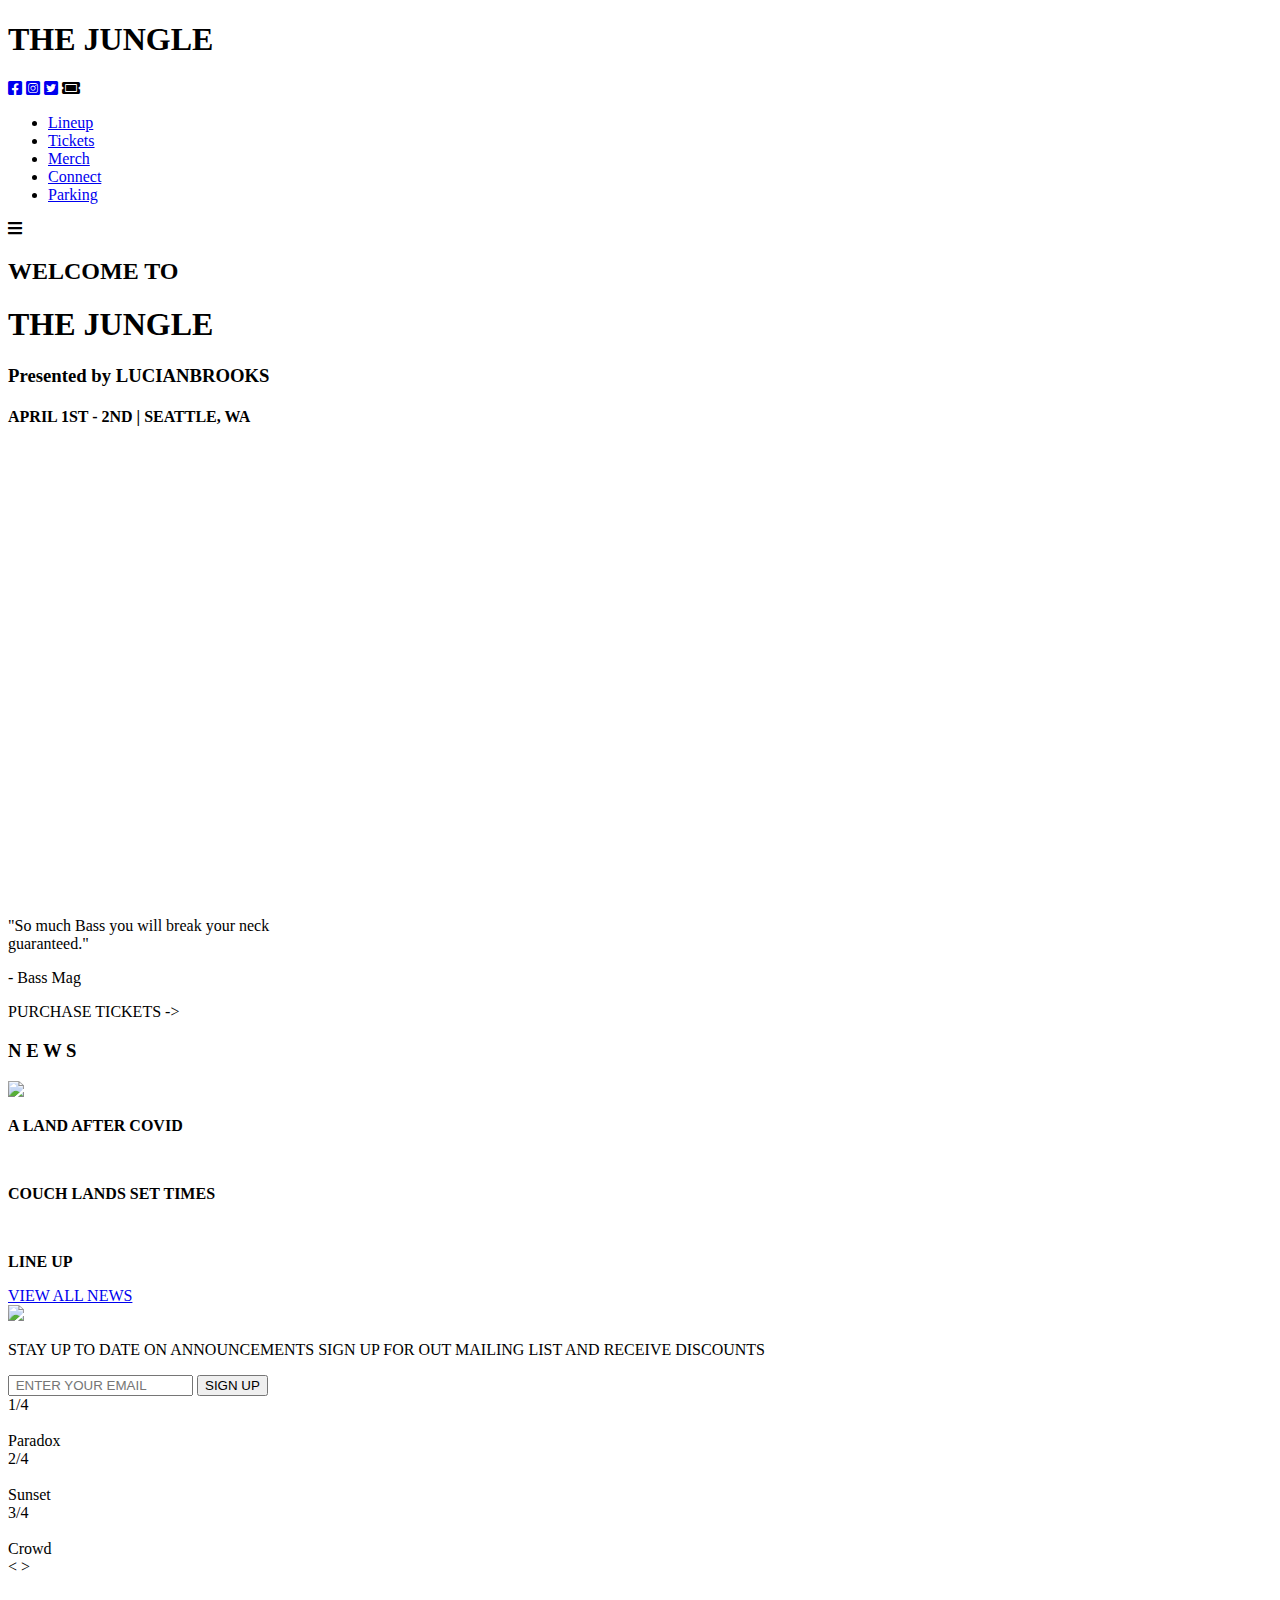
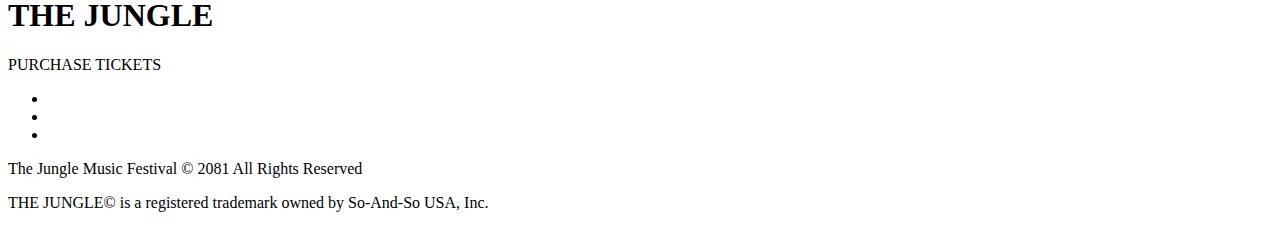
==== Festival/index.html @ 335260c5 "Changed Jungle to Index.html" ====
<!DOCTYPE html>
<html lang="en">
<head>
    <meta charset="UTF-8">
    <meta http-equiv="X-UA-Compatible" content="IE=edge">
    <meta name="viewport" content="width=device-width, initial-scale=1.0">
    <title>~JUNGLE~©</title>
    <link rel="stylesheet" href="jungle.css">
    <link rel="stylesheet" href="https://cdnjs.cloudflare.com/ajax/libs/font-awesome/5.15.2/css/all.min.css">
</head>
        
<body>
    <nav>
        <div class="nav">
             <h1 class="logo">THE JUNGLE</h1>   
            <a href="https://www.facebook.com/Excision/"><i class="fab fa-facebook-square"></i></a>
            <a href="https://www.instagram.com/excision/?hl=en"><i class="fab fa-instagram-square"></i></a>
            <a href="https://twitter.com/Excision?ref_src=twsrc%5Egoogle%7Ctwcamp%5Eserp%7Ctwgr%5Eauthor"> <i class="fab fa-twitter-square"></i></a>
             <i class="fas fa-ticket-alt"></i>

        <div id="nav-toggle" class="nav-toggle">
          <ul>
            <li><a href="#">Lineup</a> </li>
            <li><a href="#">Tickets</li>
            <li><a href="#">Merch</a></li>
            <li><a href="#">Connect</a></li>
            <li><a href="#">Parking</a></li>
          </ul>
        </div>

             
               <i id="toggle" class="fas fa-bars"></i>
            
          </div>
    </nav>      

<section id="container1">
    <div class="title">
      <h2 class="welcome">WELCOME TO</h2>
      <h1 class="logo">THE JUNGLE</h1>
      <h3>Presented by LUCIANBROOKS</h3>
      <h4>APRIL 1ST - 2ND | SEATTLE, WA</h4>
    </div>
    
     <!-- <video src="https://www.youtube.com/embed/xqeQwab1tHg"></video> -->

<div class="vid">
    <iframe width="600px" height="450" src="https://www.youtube.com/embed/xqeQwab1tHg" frameborder="0" allow="accelerometer; autoplay; clipboard-write; encrypted-media; gyroscope; picture-in-picture" allowfullscreen></iframe>
</div>

    <div class="bill-div">
      <p class="billboard">"So much Bass you will break your neck<br>guaranteed."</p>
      <p id="bill-name">- Bass Mag</p>
    </div>
    <div class="tickets"  >
        <span href="##" id="tickets">PURCHASE TICKETS -></span>
    </div>
</section>

<!--container 2-->

<container class="container2">

    <div class="news-head">
         <h3 class="news">N E W S</h3>
    </div>
    <div class="news-pics">
        <div class="news-cont">
            <img src="https://www.lostlandsfestival.com/wp-content/uploads/2020/06/LL2020_LookingAhead2021_NewsArticle.jpg" >
            <p><b>A LAND AFTER COVID</b></p>
        </div>
        <div class="news-cont">
            <img src="https://www.lostlandsfestival.com/wp-content/uploads/2020/04/CouchLandsSchedule_NewsArticle.jpg" alt="">
            <p><b>COUCH LANDS SET TIMES</b></p>
        </div>
        <div class="news-cont">
            <img src="https://www.lostlandsfestival.com/wp-content/uploads/2020/06/LL2020_NewStageReveal_NewsArticle-1.jpg" alt="">
            <p><b>LINE UP</b></p>
        </div>
    </div>
    <a class="btn" href="https://excision.ca/news/">
        <span class="button-text">VIEW ALL NEWS</span>
    </a>
    <!--News stuff goes to another page-->

    <div class="dino">
    <img id="dino" src="https://i.pinimg.com/originals/03/b3/50/03b3509bee6fbce6a2cf0f540802aaf5.png" style="height: 300px;">
    </div>

<!--Sign Up-->
    <div class="email">
        <p class="sign-up">STAY UP TO DATE ON ANNOUNCEMENTS SIGN UP FOR OUT MAILING LIST AND RECEIVE DISCOUNTS</p>
        <div class="enteremail">
            <input type="text" id="email" placeholder=" ENTER YOUR EMAIL">
            <input onclick="placeholderText()" id="signup" type="submit" value="SIGN UP">
        </div>    
    </div>
</container>


<!-- PICS SLIDESHOW -->

<div class="pics"> 
    <div class="mySlides">
        <div class="number">1/4</div>
        <img src="https://www.lostlandsfestival.com/wp-content/uploads/2019/10/LostLands2019paradox.jpg" style="width: 100%" alt="">
        <div class="text">Paradox</div>
    </div>
    <div class="mySlides">
        <div class="number">2/4</div>
        <img src="https://www.lostlandsfestival.com/wp-content/uploads/2019/10/LostLands2019dinos_sunset3.jpg" style="width: 100%" alt="">
        <div class="text">Sunset</div>
    </div>
    <div class="mySlides">
        <div class="number">3/4</div>
        <img src="https://www.lostlandsfestival.com/wp-content/uploads/2019/10/LostLands2019crowd_dinos.jpg" style="width: 100%" alt="">
        <div class="text">Crowd</div>
    </div>
    <a class="prev" onclick="plusSlides(-1)"&#10094;><</a>
    <a class="next" onclick="plusSlides(1)"&#10095;>></a>

<div class="dot-cont">
    <span class="dot" onClick="currentSlide(1)"></span>
    <span class="dot" onClick="currentSlide(2)"></span>
    <span class="dot" onClick="currentSlide(3)"></span>
</div>
</div>

<!-- FOOTER -->

    <footer>
        <div class="footer">
            <h1 class="logo">THE JUNGLE</h1>
            <p class="tickets-footer">PURCHASE TICKETS</p>
            <ul>
                
                <li class="icons"></li>
                <li class="icons"></li>
                <li class="icons"></li>
            </ul>
        </div>
        <!-- logo, purchase tickets,
            -footer stuff like social media etclogo's to click on that move a bit,
            -Copyright stuf etc.
        -->
    </footer>

    <div class="copyrights">
        <p class="rights">The Jungle Music Festival © 2081 All Rights Reserved</p>
        <p class="registered">THE JUNGLE© is a registered trademark owned by So-And-So USA, Inc.</p>
    </div>

    <script src="jungle.js"></script>

</body>
</html>
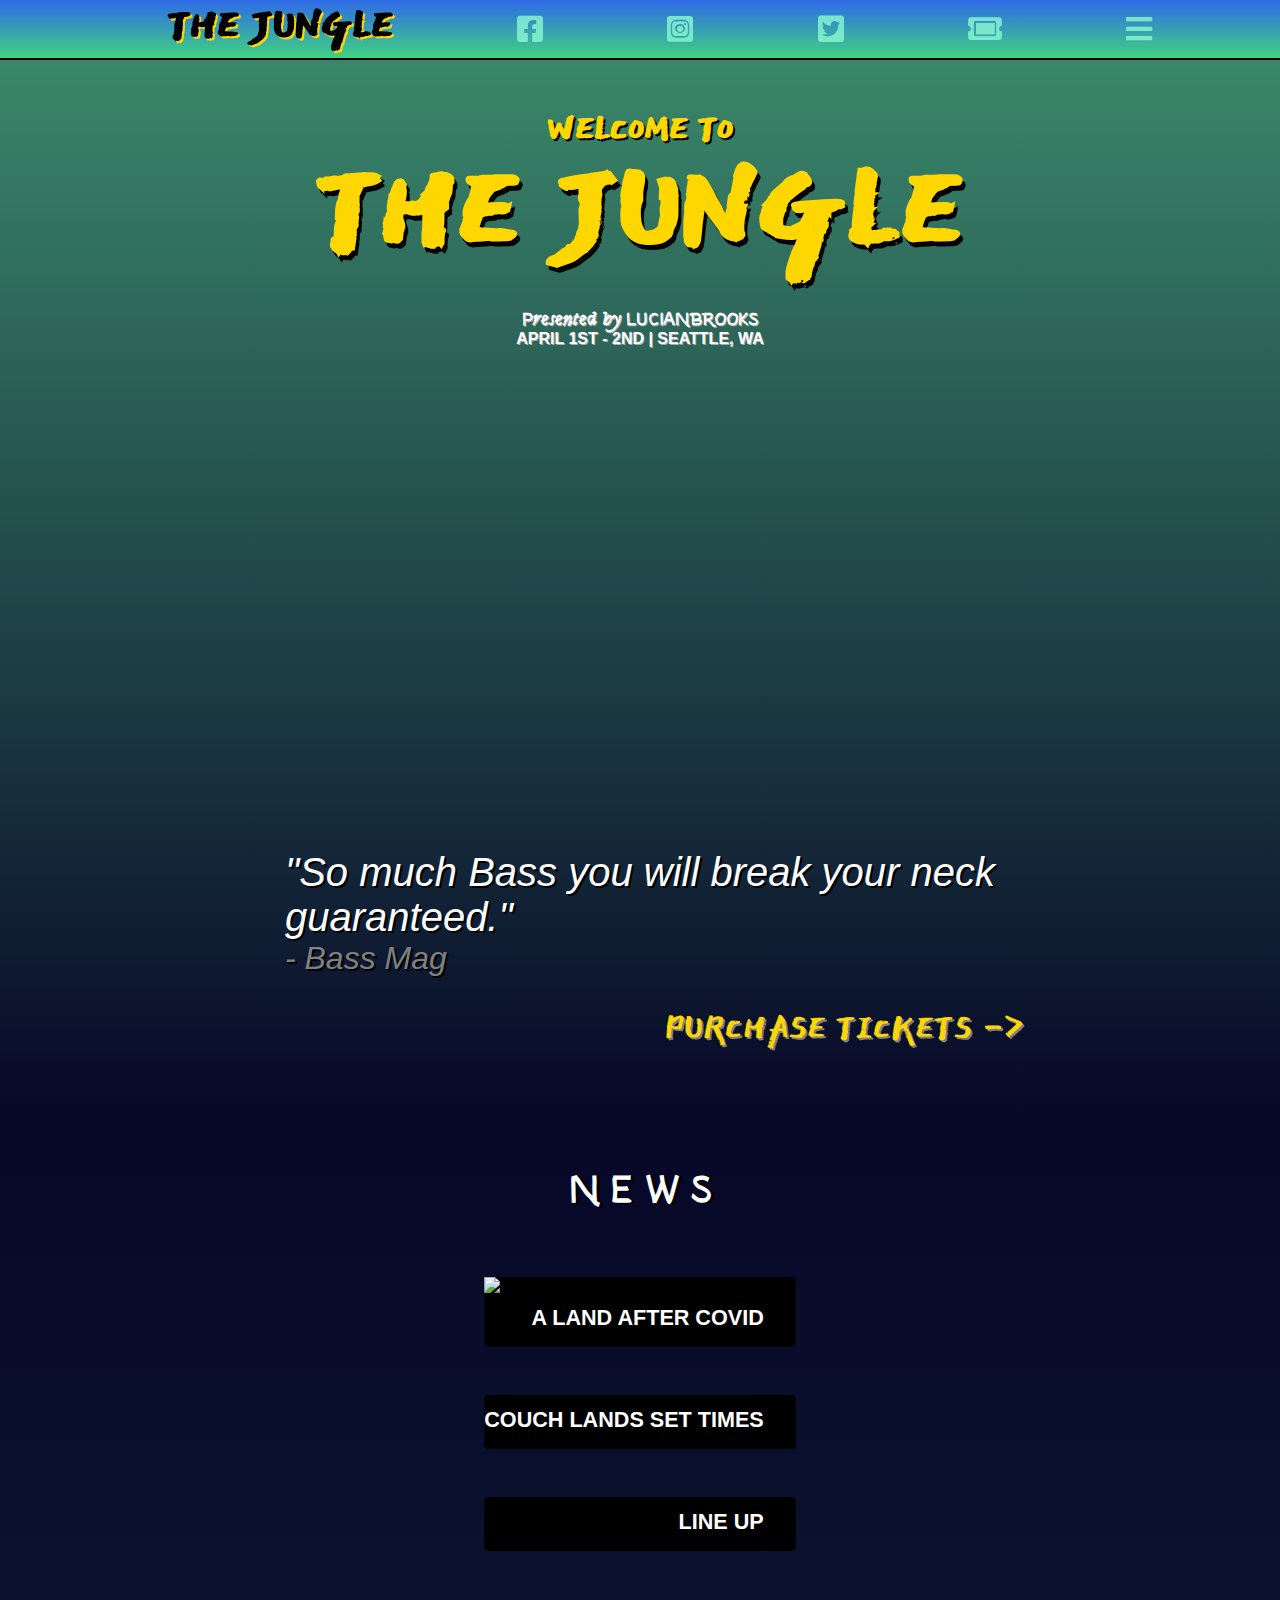
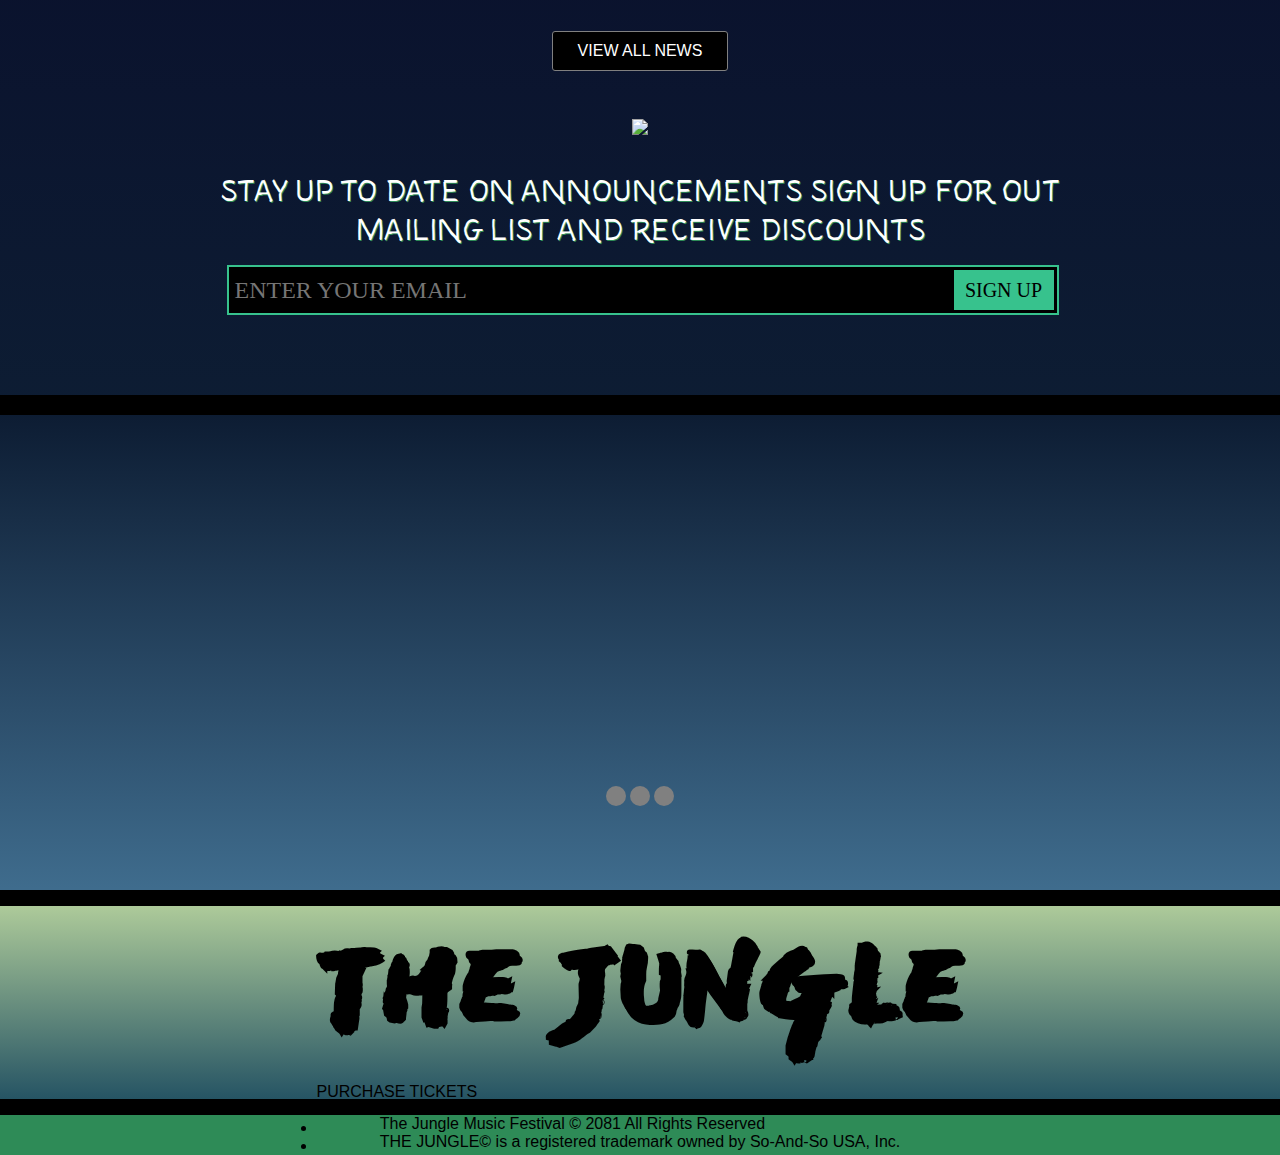
==== commit a6f29c09: "Adjusted NavBar, Welcome-Section" ====
--- a/Festival/index.html
+++ b/Festival/index.html
@@ -12,7 +12,7 @@
 <body>
     <nav>
         <div class="nav">
-             <h1 class="logo">THE JUNGLE</h1>   
+             <h3 class="logo">THE JUNGLE</h3>   
             <a href="https://www.facebook.com/Excision/"><i class="fab fa-facebook-square"></i></a>
             <a href="https://www.instagram.com/excision/?hl=en"><i class="fab fa-instagram-square"></i></a>
             <a href="https://twitter.com/Excision?ref_src=twsrc%5Egoogle%7Ctwcamp%5Eserp%7Ctwgr%5Eauthor"> <i class="fab fa-twitter-square"></i></a>
--- a/Festival/jungle.css
+++ b/Festival/jungle.css
@@ -0,0 +1,532 @@
+
+@import url('https://fonts.googleapis.com/css2?family=East+Sea+Dokdo&family=Lacquer&display=swap');
+@import url('https://fonts.googleapis.com/css2?family=Syne+Tactile&display=swap');
+
+* {
+    box-sizing: border-box;
+    margin: 0;
+    padding: 0;
+}
+
+html {
+    scroll-behavior: smooth;
+}
+
+body {
+    font-family:  sans-serif, arial;
+    display: flex;
+    flex-direction: column;
+    align-items: center;
+    justify-content: center;
+    background-color: seagreen;
+}
+
+h1 {
+    font-family: 'East Sea Dokdo', sans-serif;
+    font-size: 10rem;
+    text-shadow: 3px 5px black;
+    margin-top: 0;
+    padding-top: 0;
+}
+
+h2 {
+    font-family: 'East Sea Dokdo', sans-serif;
+    font-size: 3rem;
+    color: gold;
+    text-shadow: 2px 2px black;
+}
+
+h3 {
+    font-family: 'Syne Tactile', 'Arial Narrow', Arial, sans-serif;
+}
+
+h3, h4 {
+    color: white;
+    text-shadow: 1px 1px darkgray;
+}
+
+/* NAV BAR */
+nav {
+    background: linear-gradient(
+        0deg,
+        rgba(64, 213, 131, 0.96),
+        rgb(47, 106, 232)
+    );
+    border-bottom: 2px solid black;
+    position: fixed;
+    display: flex;
+    justify-content: center;
+    top: 0;
+    left: 0;
+    width: 100%;
+    height: 60px;
+    z-index: 100;
+    transform: translateY(0%)
+}
+
+.nav {
+    width: 80%;
+    display: flex;
+    flex-direction: row;
+    justify-content: space-between;
+    align-items: center;
+}
+
+nav .logo {
+    font-family: 'East Sea Dokdo', sans-serif;
+    font-size: 3.5rem;
+    color: black;
+    display: flex;
+    justify-content: center;
+    margin-top: -10px;
+    text-shadow: 2px 2px gold;
+    padding-left: 2.5rem;
+}
+
+.nav i {
+    font-size: 30px;
+    color:#86f3cfd9;    
+}
+
+.toggle {
+    background-color: rgba(26, 24, 11, 0.481);
+    border-radius: 5px;
+    padding: .5rem;  
+}
+
+.toggle i {
+    color: gold;
+}
+
+nav ul {
+    padding: 0;
+    list-style-type: none;
+    margin: 0;
+}
+
+nav ul li {
+    padding: 0.5rem;
+}
+
+nav ul li a {
+    color: black;
+    text-decoration: none;
+    font-family: 'East Sea Dokdo', sans-serif, arial;
+    font-size: 2.5rem;
+    text-shadow: 2px 2px gold;
+}
+
+nav ul li a:hover {
+    color: seagreen;
+}
+
+.nav-toggle {
+    display: none;
+    transition: 0.3s ease; /* same thing as below */
+}
+
+.show-toggle {
+    display: flex;
+    transition: 0.3s ease; /*  hwo to make it ease in? */
+}
+
+@media only screen and (max-width: 800px) {
+    .nav-toggle {
+        flex-direction: column;
+    }
+}
+
+/* GREETING */
+
+#container1 {
+    margin-top: 0px;
+    padding-top: 5rem;
+    padding-bottom: 3rem;
+    display: flex;
+    flex-direction: column;
+    justify-content: center;
+    align-items: center;
+    width: 100%;
+    background-image: linear-gradient(
+        180deg,
+        rgba(75, 145, 133, .5),
+        rgb(7, 7, 39)
+    ),
+  url(./jungle.img/FreeVector-Jungle-Background.jpg);
+    background-size: cover;
+    background-repeat: no-repeat; 
+}
+
+.welcome {
+    margin-top: 3rem;
+    margin-bottom: 0;
+}
+
+.title .logo { 
+   padding-bottom: 0rem;
+   margin-top: -50px;
+}
+
+.title { 
+    color: gold;
+    display: flex;
+    flex-direction: column;
+    justify-content: center;
+    align-items: center;
+    margin-bottom: 1rem;
+    margin-top: -30px;
+}
+
+.vid {
+    /* padding-bottom: 2rem; */
+    margin-bottom: 2rem;
+}
+
+.bill-div p{
+    color: white;
+    font-size: 2.5rem;
+    font-style: italic;
+    text-shadow: 2px 2px black;
+    padding-left: 2rem;
+    padding-right: 2rem;
+
+}
+
+#bill-name {
+    color: gray;
+    font-family: Impact, 'Arial Narrow Bold', sans-serif;
+    font-size: 2rem;
+    font-style: bold;
+    padding-bottom: 2rem;
+}
+
+.tickets {
+    display: flex;
+    flex-direction: row;
+    justify-content: flex-end;
+    width: 100%;
+    padding-right: 5rem;
+    margin: 0;
+    padding: 0;
+    transform: translate(-20%, -20%);
+}
+
+.tickets span {
+    display: table-cell;
+    position: relative;
+    text-decoration: none;
+    color: gold;
+    font-family: 'East Sea Dokdo', sans-serif;
+    font-size: 3rem;
+    text-shadow: 2px 2px gray;
+    
+}
+
+#tickets:hover span {
+    -webkit-animation: moving 5s infinite; 
+    position:relative;
+    animation: move-text .5s forwards;
+    cursor: pointer;
+}
+
+@keyframes move-text {
+    0% {
+        transform: translateY(0);
+    }
+    50% {
+        transform: translateY(-30%);
+    }
+    0% {
+        transform: translateY(0);
+    }
+}
+
+#tickets span:nth-child(1) {
+    animation-delay: .1s;
+}
+#tickets span:nth-child(2) {
+    animation-delay: .1s;
+}
+#tickets span:nth-child(3) {
+    animation-delay: .3s;
+}
+#tickets span:nth-child(4) {
+    animation-delay: .4s;
+}
+#tickets span:nth-child(5) {
+    animation-delay: .5s;
+}
+#tickets span:nth-child(6) {
+    animation-delay: .6s;
+}
+#tickets span:nth-child(7) {
+    animation-delay: .7s;
+}
+#tickets span:nth-child(8) {
+    animation-delay: .8s;
+}
+#tickets span:nth-child(9) {
+    animation-delay: .9s;
+}
+#tickets span:nth-child(10) {
+    animation-delay: .10s;
+}
+#tickets span:nth-child(11) {
+    animation-delay: .11s;
+}
+#tickets span:nth-child(12) {
+    animation-delay: .12s;
+}
+#tickets span:nth-child(13) {
+    animation-delay: .13s;
+}
+#tickets span:nth-child(14) {
+    animation-delay: .14s;
+}
+#tickets span:nth-child(15) {
+    animation-delay: .15s;
+}
+
+/*
+Secont Part of page
+*/
+.container2 { 
+    display: flex;
+    flex-direction: column;
+    justify-content: center;
+    align-items: center;
+    width: 100%;
+    background-image: linear-gradient(
+        180deg,
+        rgb(7, 7, 39, .999),
+        rgba(11, 22, 49, 0.946)
+    ),
+    url(./jungle.img/FreeVector-Jungle-Background.jpg);
+    background: scaleY(-1);
+    background-size: cover;
+    background-repeat: no-repeat; 
+    border-bottom: 20px solid black;
+}
+
+.news-head {
+    margin-top: 3rem;
+    justify-content: center;
+    padding-bottom: 2rem;
+}
+
+.news-cont {
+    background-color: black;
+    border-radius: 5px;
+    margin-bottom: 3rem;
+    padding-bottom: 1rem;
+    display: flex;
+    flex-direction: column; 
+}
+
+.news {
+    color: white;
+    font-size: 2.5rem;
+    align-items: center;
+    text-align: center;
+    text-shadow: 3px 1px black;
+    margin-bottom: 2rem;
+}
+
+.news-cont p {
+    margin-top: .75rem;
+    color: white;
+    font-size: 1.35rem;
+    display: flex;
+    flex-direction: column;
+    align-items: flex-end;
+    padding-right: 2rem;
+    
+}
+
+.btn{
+    background-color: black;
+    text-decoration: none;
+    color: white;
+    padding: 10px 25px;
+    border: solid gray 1px;
+    border-radius: 3px;
+    margin-top: 2rem;
+    margin-bottom: 3rem;
+}
+
+.btn:hover {
+    transition: 1s;
+    background: darkgray;
+    
+}
+
+#dino {
+    
+   /*
+        change color of dino???
+   */
+}
+
+.email {
+    margin-top: 2rem;
+    display: flex;
+    flex-direction: column;
+    justify-content: center;
+    align-items: center;
+    width: 80;
+    padding-bottom: 5rem;
+}
+
+.email p {
+    display: flex;
+    width: 70%;
+    color: white;
+    font-family: 'Syne Tactile', 'Arial Narrow', Arial, sans-serif;
+    font-size: 2rem;
+    text-shadow: 1px 1px seagreen;
+    text-align: center;
+    margin-bottom: 1rem;
+}
+
+.enteremail {
+    width: 100%;
+    display: flex;
+    flex-direction: row;
+    align-items: center;
+    justify-content: center;
+}
+
+input[type="text"] {
+    background-color: black;
+    color: white;
+    width: 65%;
+    height: 50px;
+    padding-right: 50px;
+    border: 2px solid rgb(55, 194, 141);
+    font-family: cursive;
+    font-size: 1.5rem;
+}
+
+input[type="submit"]{
+    margin-left: -105px;
+    height: 40px;
+    width: 100px;
+    background: rgb(55, 194, 141);
+    color: black;
+    border: 1px solid rgb(55, 194, 141);
+    font-family: cursive;
+    font-size: 20px;
+    text-transform: uppercase;
+}
+
+button {
+    height: 3rem;
+    
+}
+
+button:focus {
+    outline: none;
+}
+
+button:hover {
+    cursor: pointer;
+}
+
+/* Slides */
+
+.pics {
+    background-image: linear-gradient(
+        0deg,
+        rgba(70, 96, 163, 0.713),
+        rgba(11, 22, 49, 0.946)
+    ),
+        url(https://www.crushpixel.com/big-static14/preview4/seamless-pattern-with-tropical-leaves-1545337.jpg);
+    padding-top: 5rem;
+    padding-bottom: 5rem;
+    width: 100%;
+}
+
+.mySlides {
+    position: relative;
+    width: 80%;
+    margin: 40px auto;
+    display: table;
+}
+
+.number {
+    position: absolute;
+    margin: 20px;
+    visibility:hidden;
+}
+
+.text {
+    visibility: hidden;
+}
+
+.prev, .next {
+    font-family: Arial, Helvetica, sans-serif;
+    font-size: 20px;
+    background-color: transparent;
+    color: white;
+    padding: 10px;
+    cursor: pointer;
+    user-select: none;
+    background-color: rgba(50, 50, 50, 0.3);
+    border-radius: 25% 25%;
+    /*HIDDEN*/
+    visibility: hidden;
+}
+
+.prev {
+    margin-left: 5rem;
+
+}
+
+.next {
+    margin-right: 20rem;
+}
+
+
+
+.dot-cont {
+    text-align: center;
+}
+
+.dot {
+    width: 20px;
+    height: 20px;
+    background-color: gray;
+    border-radius: 50%;
+    display: inline-block;
+    
+}
+
+.dot.active {
+    background-color: orange;
+}
+
+.dot:hover {
+    background-color: lightgray;
+}
+
+/* FOOTER */
+
+footer {
+    border-top: 1rem solid black;
+    border-bottom: 1rem solid black;
+    padding-top: 2rem;
+    display: flex;
+    flex-direction: column;
+    justify-content: center;
+    align-items: center;
+    width: 100%;
+    height: 25vh;
+    background-image: linear-gradient(
+        180deg,
+        rgba(187, 209, 161, 0.9),
+        rgba(29, 29, 112, 0.5)
+    ),
+  url(./jungle.img/jungle-silhouette-banner-vector.jpg);
+    background-size: cover;
+    background-repeat: no-repeat;
+}